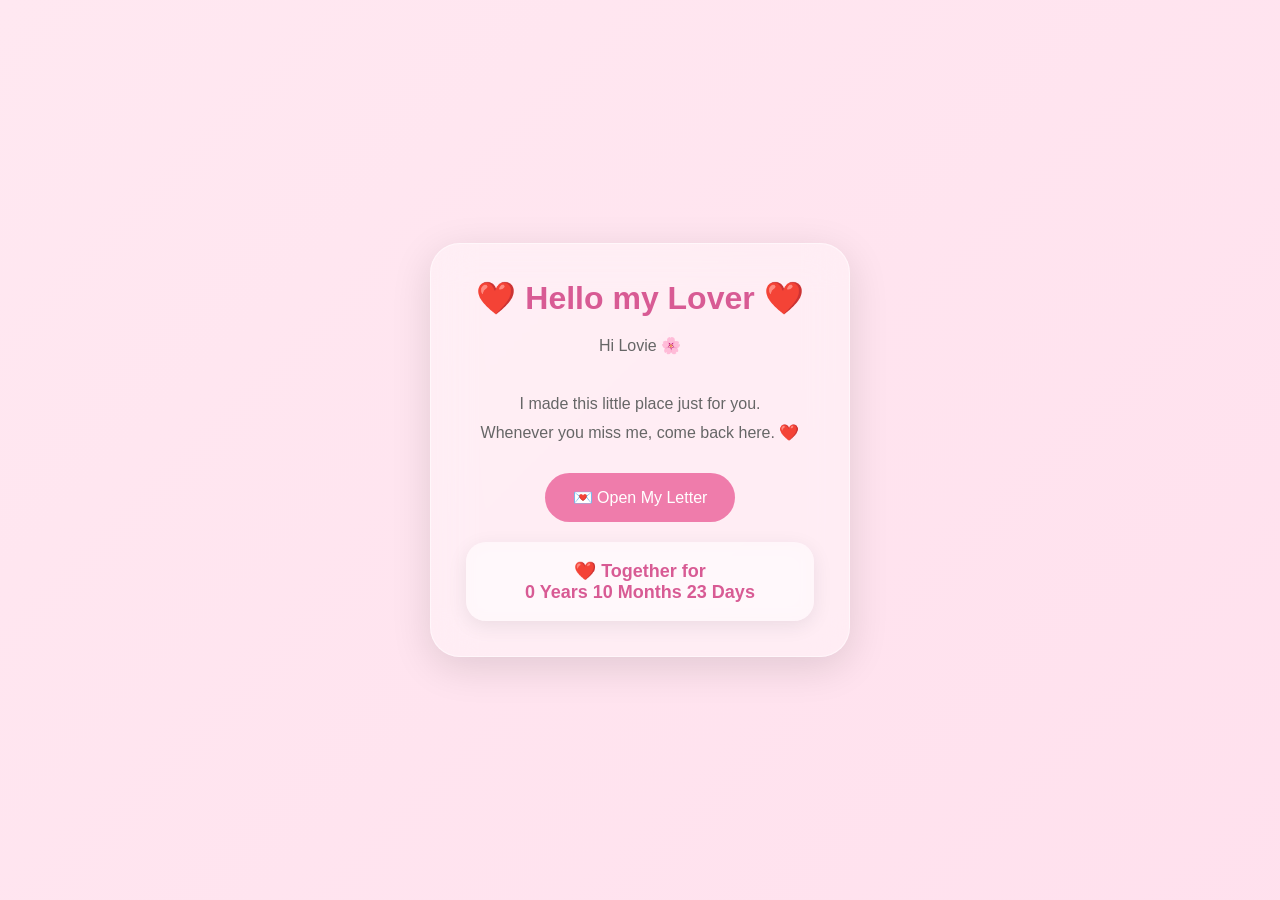
==== index.html @ e9fb4ff9 "Update index.html" ====
<!DOCTYPE html>
<html lang="en">
<head>
<meta charset="UTF-8">
<meta name="viewport" content="width=device-width, initial-scale=1.0">

<title>❤️ Hello my Lover ❤️</title>

<link rel="stylesheet" href="style.css">

</head>

<body>

<div class="container">

<h1>❤️ Hello my Lover ❤️</h1>

<p class="subtitle">
Hi Lovie 🌸<br><br>
I made this little place just for you.<br>
Whenever you miss me, come back here. ❤️
</p>

<button onclick="showLetter()">
💌 Open My Letter
</button>

<div id="counter" style="margin-top:20px;font-size:18px;color:#d85b94;"></div>

<div id="letter">

<h2>My Love Letter 💖</h2>

<p>

Hi mahal, to be honest, I do not really know what I should write or say to you. The pressure of thinking of pleasing you always and thinking that a simple letter wouldn’t impress you keeps crushing me. But maybe I guess I will just let my heart speak.

The moment my feelings developed for you, I always knew life would be very peaceful. I saw peace in your eyes and I saw forever in your smiles. I had sleepless nights thinking about how our life could be if we end up loving each other. And now I kept having sleepless nights working for us to secure our future haha. I just love how things are still the same but with a different goal. 

My heart never lies, and I always follow it. Right from the very moment my heart beat skips, I knew I’m in love with you. But that’s a childish thing to say, so I tried to prove it. 

I spoke with you.

I bonded with you.

I dated you.

And I tried my best to know more about you.

It seems to me that the more deeply I dive, the more I cultivate my feelings.

I’m always so nervous when you’re trying to ask me “why do you love me?” Or when you were asking me “give me reasons why you love me.” I really don’t know and I’m just too pressured that I might not satisfy your expectations or you might not be impressed of how shallow my words could be when being asked on the spot huhu.

But maybe with this, I hope you know that my love for you is genuine. You said feelings fade, right? Well, maybe it does, I agree. Feelings are transient, they visit and depart. Love, however, is not measured by the intensity of emotion but by the constancy of devotion. If feelings are the spark, love is the flame that continues to burn long after the spark has disappeared.

So then my feelings for you are real and it led me to this situation wherein I have an undying love for you.

I love you, my love.

And if one day these words become just another message buried beneath countless others, I hope you’ll remember that they came from a heart that found its peace in yours

<br><br>

yours,always,

<br>

Franz ❤️

</p>

</div>

</div>

<script src="script.js"></script>

</body>
</html>
---- style.css ----
*{
    margin:0;
    padding:0;
    box-sizing:border-box;
    font-family:-apple-system,BlinkMacSystemFont,"SF Pro Display","Segoe UI",sans-serif;
}

body{
    background:linear-gradient(135deg,#ffe8f1,#ffd9ea,#fff2f7);
    background-size:400% 400%;
    animation:bgMove 12s ease infinite;
    min-height:100vh;
    display:flex;
    justify-content:center;
    align-items:center;
    overflow:hidden;
    color:#444;
}

.container{
    width:90%;
    max-width:420px;
    background:rgba(255,255,255,0.35);
    backdrop-filter:blur(20px);
    -webkit-backdrop-filter:blur(20px);
    border-radius:30px;
    padding:35px;
    text-align:center;
    box-shadow:0 10px 40px rgba(0,0,0,.12);
    border:1px solid rgba(255,255,255,.5);
    transition:.4s;
}

.container:hover{
    transform:translateY(-5px);
    box-shadow:0 20px 60px rgba(255,105,180,.18);
}

h1{
    color:#d85b94;
    font-size:2rem;
    margin-bottom:15px;
}

.subtitle{
    color:#666;
    line-height:1.8;
    margin-bottom:25px;
}

button{
    background:#ef7cab;
    color:white;
    border:none;
    padding:15px 28px;
    border-radius:50px;
    font-size:16px;
    cursor:pointer;
    transition:.3s;
}

button:active{
    transform:scale(.96);
}

#letter{
    display:none;
    text-align:left;
    margin-top:30px;
    line-height:1.9;
    animation:fade .5s ease;
}

@keyframes fade{
    from{
        opacity:0;
        transform:translateY(20px);
    }
    to{
        opacity:1;
        transform:translateY(0);
    }
}

#counter{
    margin-top:20px;
    padding:18px;
    border-radius:20px;
    background:rgba(255,255,255,.4);
    color:#d85b94;
    font-size:18px;
    font-weight:600;
    backdrop-filter:blur(12px);
    -webkit-backdrop-filter:blur(12px);
    box-shadow:0 5px 20px rgba(0,0,0,.08);
}

@keyframes bgMove{
    0%{background-position:0% 50%;}
    50%{background-position:100% 50%;}
    100%{background-position:0% 50%;}
}
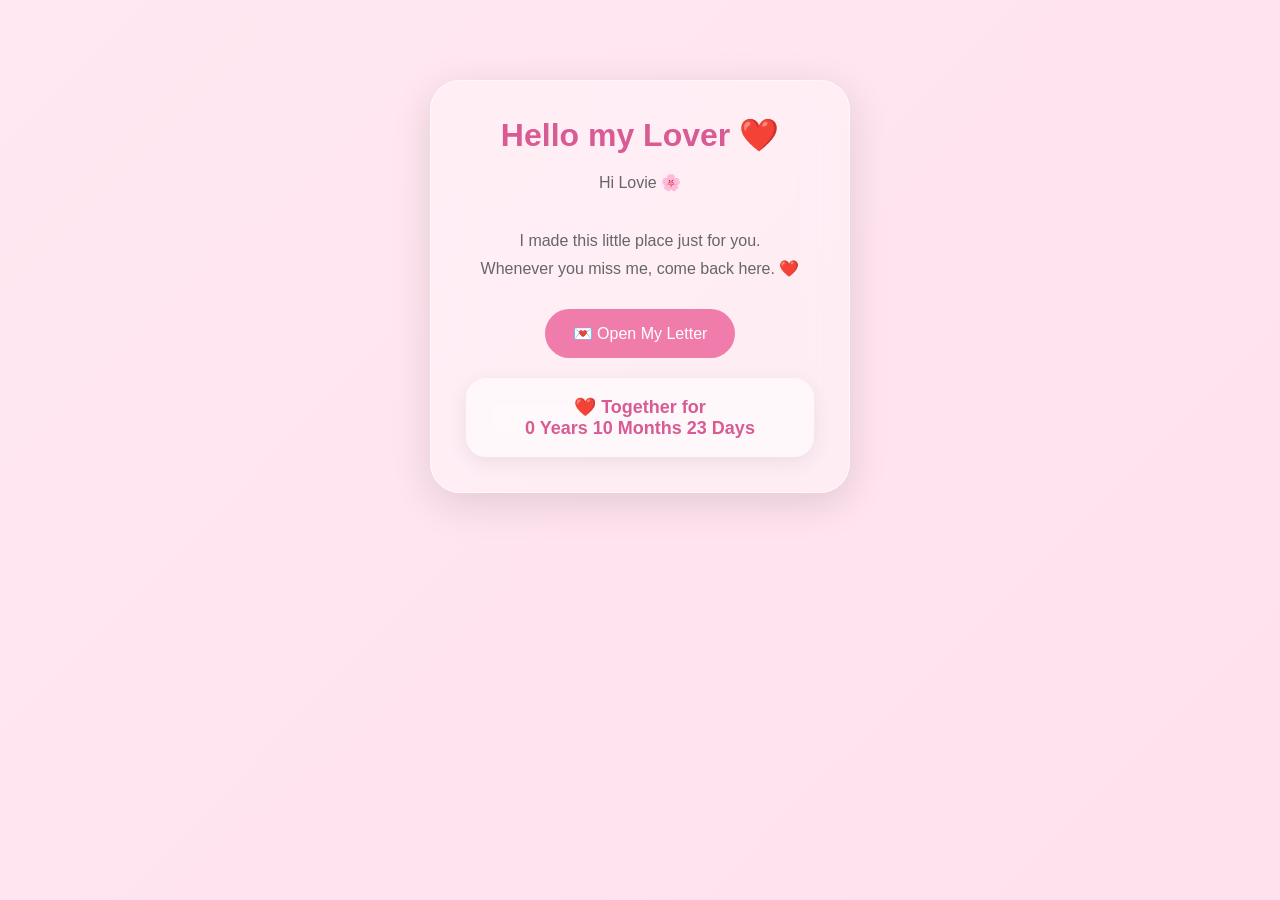
==== commit 22f6fc28: "Update index.html" ====
--- a/index.html
+++ b/index.html
@@ -4,7 +4,7 @@
 <meta charset="UTF-8">
 <meta name="viewport" content="width=device-width, initial-scale=1.0">
 
-<title>❤️ Hello my Lover ❤️</title>
+<title>Hello my Lover ❤️</title>
 
 <link rel="stylesheet" href="style.css">
 
@@ -14,7 +14,7 @@
 
 <div class="container">
 
-<h1>❤️ Hello my Lover ❤️</h1>
+<h1>Hello my Lover ❤️</h1>
 
 <p class="subtitle">
 Hi Lovie 🌸<br><br>
@@ -30,9 +30,7 @@
 
 <div id="letter">
 
-<h2>My Love Letter 💖</h2>
-
-<p>
+<p class="letter-text">
 
 Hi mahal, to be honest, I do not really know what I should write or say to you. The pressure of thinking of pleasing you always and thinking that a simple letter wouldn’t impress you keeps crushing me. But maybe I guess I will just let my heart speak.
 
--- a/style.css
+++ b/style.css
@@ -10,11 +10,16 @@
     background-size:400% 400%;
     animation:bgMove 12s ease infinite;
     min-height:100vh;
-    display:flex;
-    justify-content:center;
-    align-items:center;
-    overflow:hidden;
+    height:auto;
+    display:block;
+    padding:40px 0;
+    overflow-y:auto;
+    overflow:visible;
     color:#444;
+}
+
+.container{
+    margin:40px auto;
 }
 
 .container{
@@ -71,6 +76,11 @@
     animation:fade .5s ease;
 }
 
+#letter p{
+    text-align: justify;
+    text-justify: inter-word;
+}
+
 @keyframes fade{
     from{
         opacity:0;
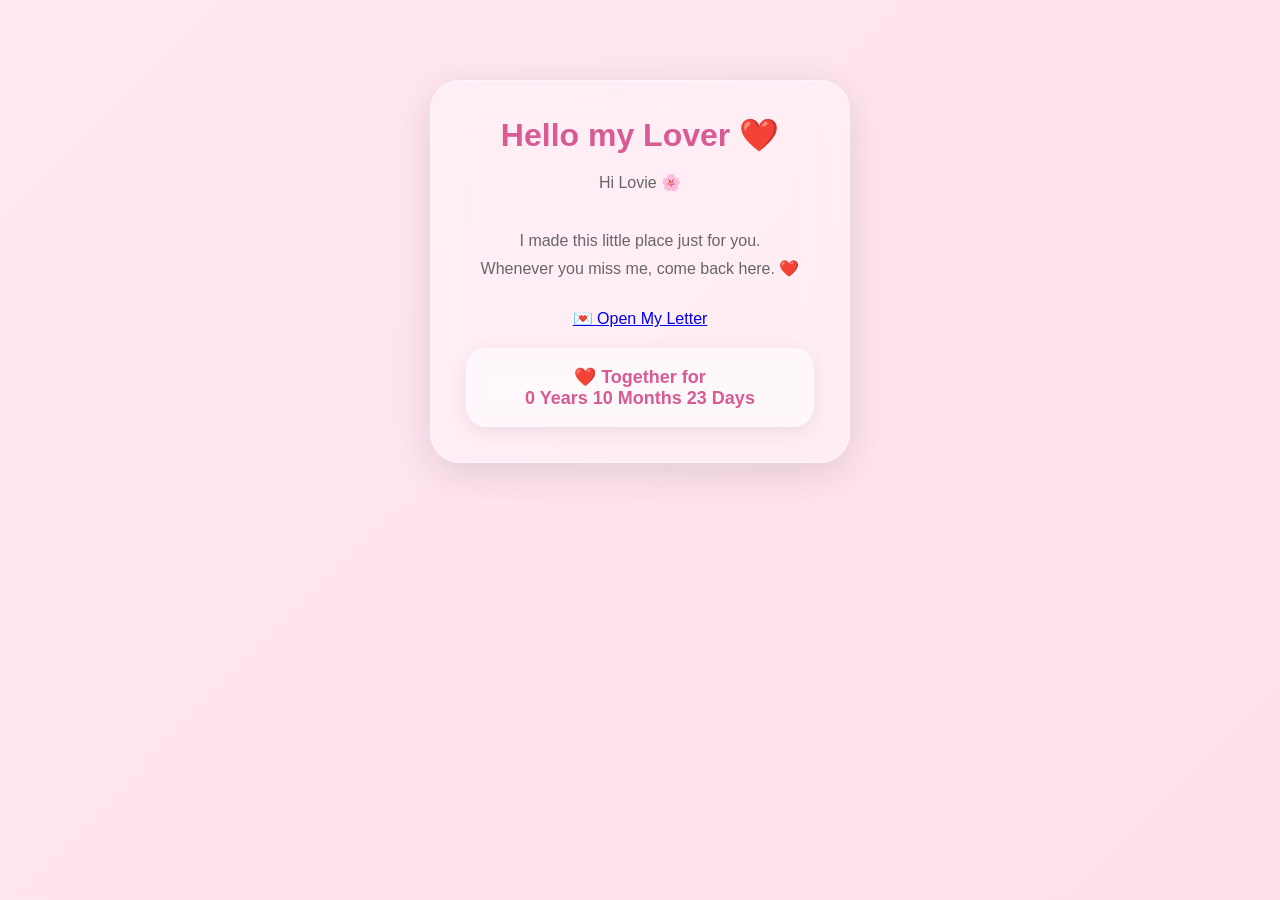
==== commit 81fcf53e: "Update index.html" ====
--- a/index.html
+++ b/index.html
@@ -22,53 +22,11 @@
 Whenever you miss me, come back here. ❤️
 </p>
 
-<button onclick="showLetter()">
-💌 Open My Letter
-</button>
+<a href="letter.html" class="button">
+    💌 Open My Letter
+</a>
 
 <div id="counter" style="margin-top:20px;font-size:18px;color:#d85b94;"></div>
-
-<div id="letter">
-
-<p class="letter-text">
-
-Hi mahal, to be honest, I do not really know what I should write or say to you. The pressure of thinking of pleasing you always and thinking that a simple letter wouldn’t impress you keeps crushing me. But maybe I guess I will just let my heart speak.
-
-The moment my feelings developed for you, I always knew life would be very peaceful. I saw peace in your eyes and I saw forever in your smiles. I had sleepless nights thinking about how our life could be if we end up loving each other. And now I kept having sleepless nights working for us to secure our future haha. I just love how things are still the same but with a different goal. 
-
-My heart never lies, and I always follow it. Right from the very moment my heart beat skips, I knew I’m in love with you. But that’s a childish thing to say, so I tried to prove it. 
-
-I spoke with you.
-
-I bonded with you.
-
-I dated you.
-
-And I tried my best to know more about you.
-
-It seems to me that the more deeply I dive, the more I cultivate my feelings.
-
-I’m always so nervous when you’re trying to ask me “why do you love me?” Or when you were asking me “give me reasons why you love me.” I really don’t know and I’m just too pressured that I might not satisfy your expectations or you might not be impressed of how shallow my words could be when being asked on the spot huhu.
-
-But maybe with this, I hope you know that my love for you is genuine. You said feelings fade, right? Well, maybe it does, I agree. Feelings are transient, they visit and depart. Love, however, is not measured by the intensity of emotion but by the constancy of devotion. If feelings are the spark, love is the flame that continues to burn long after the spark has disappeared.
-
-So then my feelings for you are real and it led me to this situation wherein I have an undying love for you.
-
-I love you, my love.
-
-And if one day these words become just another message buried beneath countless others, I hope you’ll remember that they came from a heart that found its peace in yours
-
-<br><br>
-
-yours,always,
-
-<br>
-
-Franz ❤️
-
-</p>
-
-</div>
 
 </div>
 
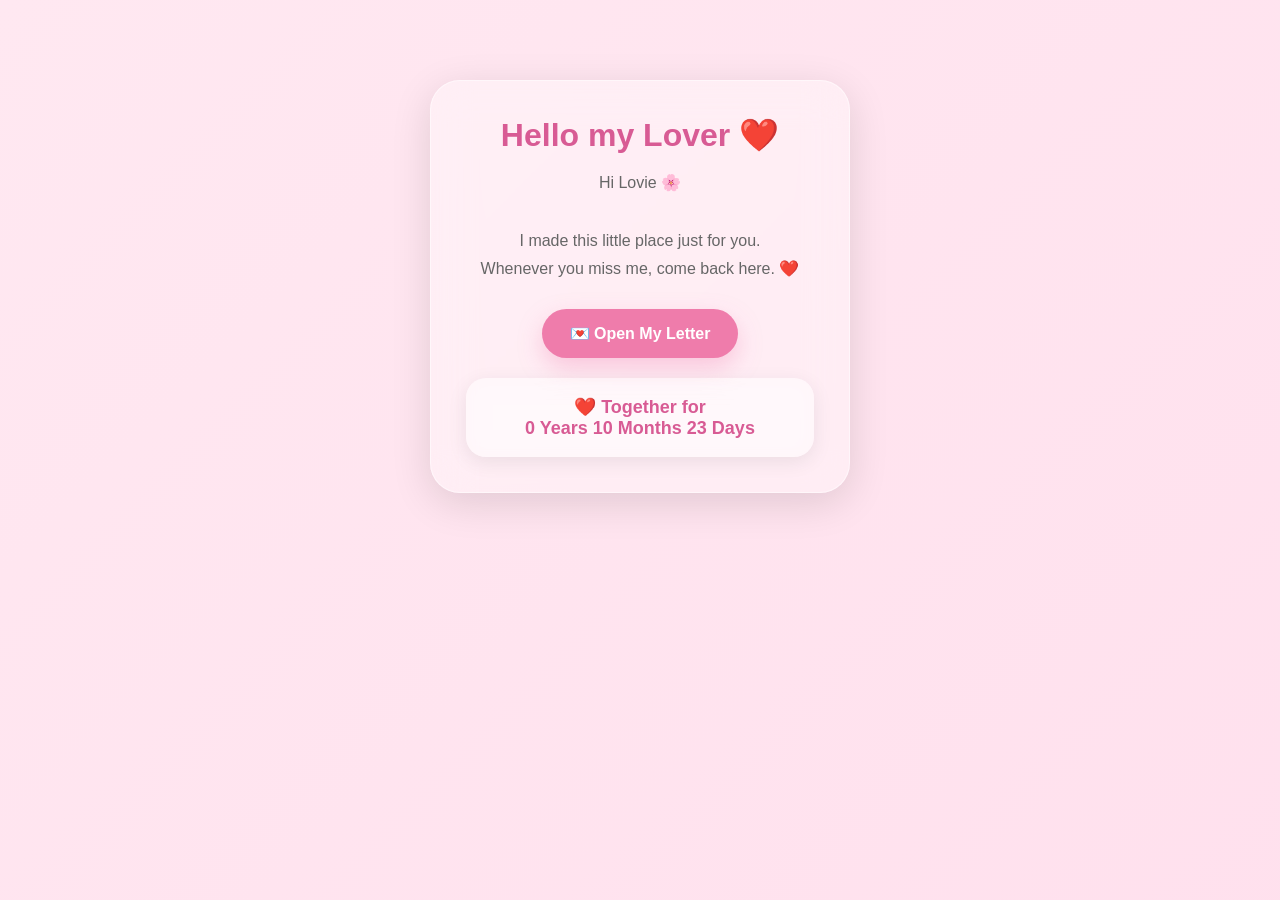
==== commit b3bb8dc4: "Update index.html" ====
--- a/index.html
+++ b/index.html
@@ -22,7 +22,7 @@
 Whenever you miss me, come back here. ❤️
 </p>
 
-<a href="letter.html" class="button">
+<a href="letter.html" class="button" id="openLetter">
     💌 Open My Letter
 </a>
 
--- a/style.css
+++ b/style.css
@@ -53,32 +53,40 @@
     margin-bottom:25px;
 }
 
-button{
+.button{
+    display:inline-block;
     background:#ef7cab;
     color:white;
+    text-decoration:none;
     border:none;
     padding:15px 28px;
     border-radius:50px;
     font-size:16px;
+    font-weight:600;
     cursor:pointer;
     transition:.3s;
+    box-shadow:0 10px 25px rgba(239,124,171,.35);
 }
 
-button:active{
+.button:hover{
+    transform:translateY(-3px);
+    box-shadow:0 15px 35px rgba(239,124,171,.45);
+}
+
+.button:active{
     transform:scale(.96);
 }
 
-#letter{
-    display:none;
+.letter-content{
     text-align:left;
     margin-top:30px;
     line-height:1.9;
     animation:fade .5s ease;
 }
 
-#letter p{
-    text-align: justify;
-    text-justify: inter-word;
+.letter-content p{
+    text-align:justify;
+    text-justify:inter-word;
 }
 
 @keyframes fade{
@@ -109,4 +117,52 @@
     0%{background-position:0% 50%;}
     50%{background-position:100% 50%;}
     100%{background-position:0% 50%;}
+}
+
+.letter-page{
+    max-width:700px;
+    margin:auto;
+    animation:fade .8s ease;
+}
+
+.letter-card{
+    background:white;
+    border-radius:25px;
+    padding:35px;
+    box-shadow:0 12px 35px rgba(0,0,0,.12);
+}
+
+.back-button{
+    display:inline-block;
+    margin-bottom:20px;
+    color:#d85b94;
+    text-decoration:none;
+    font-weight:bold;
+}
+
+.back-button:hover{
+    opacity:.8;
+}
+
+.letter-text{
+    text-align:justify;
+    line-height:2;
+    margin-bottom:24px;
+}
+
+/* Smooth page load */
+body{
+    opacity:0;
+    animation:pageFade .8s ease forwards;
+}
+
+@keyframes pageFade{
+    from{
+        opacity:0;
+        transform:translateY(15px);
+    }
+    to{
+        opacity:1;
+        transform:translateY(0);
+    }
 }
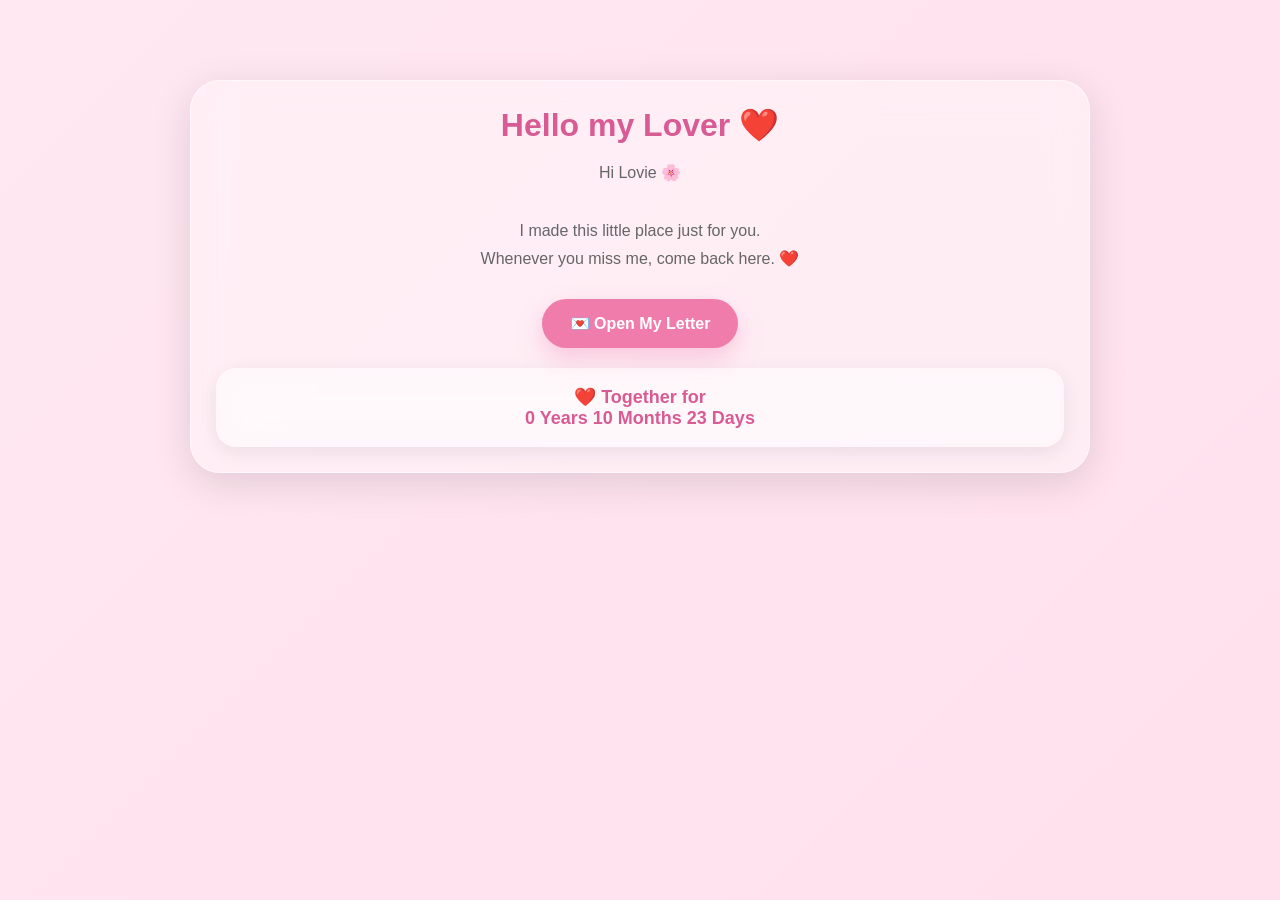
==== commit 3e21f441: "Update index.html" ====
--- a/index.html
+++ b/index.html
@@ -33,4 +33,5 @@
 <script src="script.js"></script>
 
 </body>
+
 </html>
--- a/style.css
+++ b/style.css
@@ -23,17 +23,17 @@
 }
 
 .container{
-    width:90%;
-    max-width:420px;
-    background:rgba(255,255,255,0.35);
+    width:95%;
+    max-width:900px;
+    margin:40px auto;
+    background:rgba(255,255,255,.35);
     backdrop-filter:blur(20px);
     -webkit-backdrop-filter:blur(20px);
     border-radius:30px;
-    padding:35px;
+    padding:25px;
     text-align:center;
     box-shadow:0 10px 40px rgba(0,0,0,.12);
     border:1px solid rgba(255,255,255,.5);
-    transition:.4s;
 }
 
 .container:hover{
@@ -120,15 +120,16 @@
 }
 
 .letter-page{
-    max-width:700px;
-    margin:auto;
-    animation:fade .8s ease;
+    max-width:900px;
+    width:95%;
+    margin:40px auto;
 }
 
 .letter-card{
+    width:100%;
     background:white;
     border-radius:25px;
-    padding:35px;
+    padding:45px 15px;
     box-shadow:0 12px 35px rgba(0,0,0,.12);
 }
 
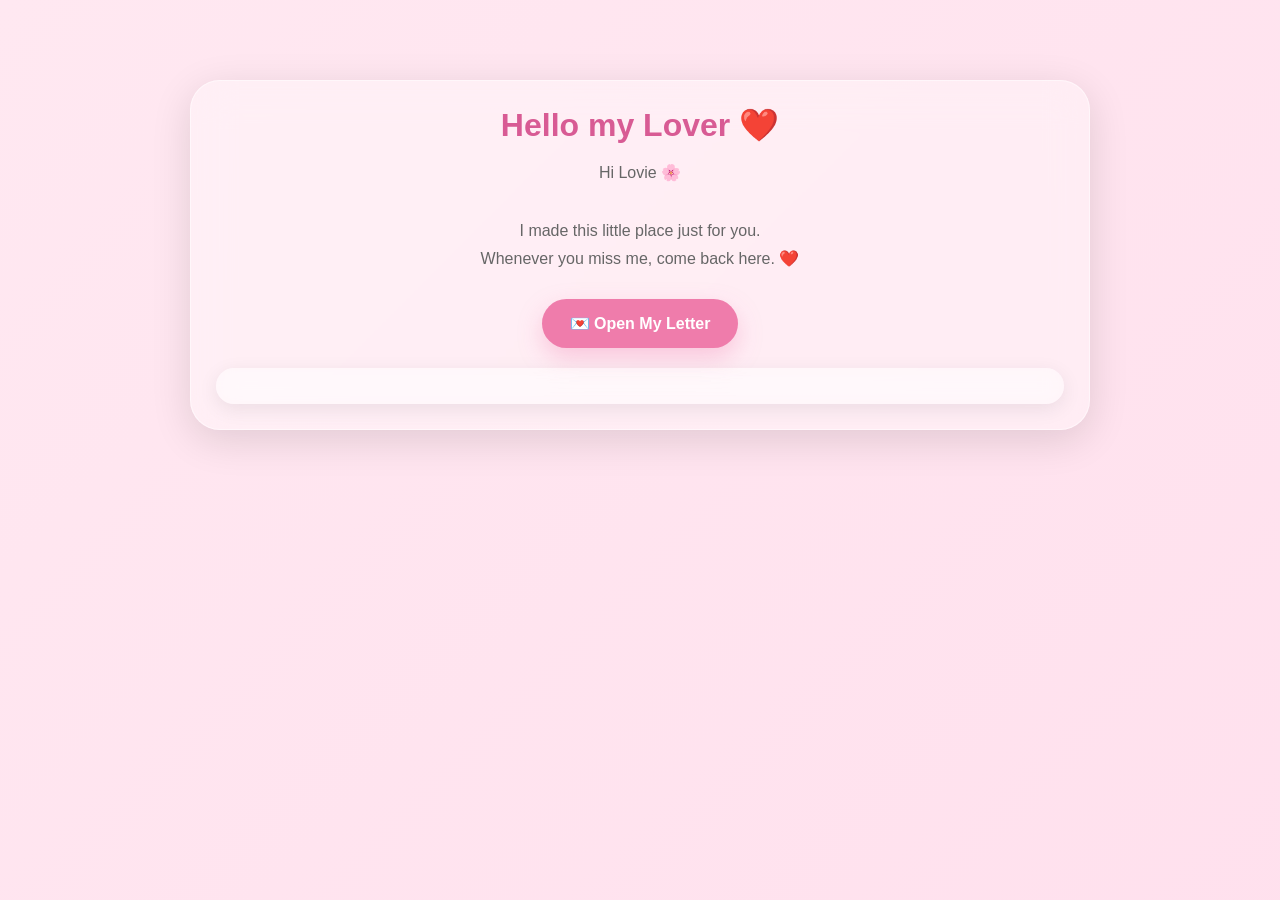
==== commit edf08155: "Update index.html" ====
--- a/style.css
+++ b/style.css
@@ -139,6 +139,11 @@
     color:#d85b94;
     text-decoration:none;
     font-weight:bold;
+    background:none;
+    border:none;
+    padding:0;
+    font-size:inherit;
+    cursor:pointer;
 }
 
 .back-button:hover{
@@ -151,7 +156,112 @@
     margin-bottom:24px;
 }
 
+
+/* ============================= */
+/* LETTER SELECTION SCREEN       */
+/* ============================= */
+
+#letter-selection{
+    animation:fade .5s ease;
+}
+
+#letter-selection h1{
+    margin-bottom:10px;
+}
+
+#letter-selection .subtitle{
+    margin-bottom:30px;
+}
+
+.letter-question{
+    color:#666;
+    font-size:17px;
+    margin-bottom:25px;
+}
+
+
+/* Envelope choices */
+
+.letter-options{
+    display:flex;
+    justify-content:center;
+    gap:20px;
+    flex-wrap:wrap;
+}
+
+.letter-option{
+    width:240px;
+    min-height:190px;
+    padding:25px 20px;
+    border:none;
+    border-radius:25px;
+    background:rgba(255,255,255,.65);
+    border:1px solid rgba(255,255,255,.75);
+    box-shadow:0 10px 30px rgba(0,0,0,.08);
+    color:#555;
+    cursor:pointer;
+    transition:.3s ease;
+    text-align:center;
+}
+
+.letter-option:hover{
+    transform:translateY(-7px);
+    box-shadow:0 18px 40px rgba(216,91,148,.18);
+    background:rgba(255,255,255,.85);
+}
+
+.letter-option:active{
+    transform:scale(.97);
+}
+
+.letter-icon{
+    font-size:48px;
+    line-height:1;
+    margin-bottom:15px;
+    display:block;
+}
+
+.letter-option h2{
+    color:#d85b94;
+    font-size:19px;
+    margin-bottom:8px;
+}
+
+.letter-option p{
+    color:#777;
+    font-size:14px;
+    line-height:1.6;
+}
+
+
+/* Hide letters until selected */
+
+.hidden-letter{
+    display:none;
+}
+
+
+/* Make the selected letter appear smoothly */
+
+.hidden-letter.show-letter{
+    display:block;
+    animation:letterOpen .5s ease;
+}
+
+@keyframes letterOpen{
+    from{
+        opacity:0;
+        transform:translateY(15px);
+    }
+    to{
+        opacity:1;
+        transform:translateY(0);
+    }
+}
+
+
 /* Smooth page load */
+
 body{
     opacity:0;
     animation:pageFade .8s ease forwards;
@@ -166,4 +276,48 @@
         opacity:1;
         transform:translateY(0);
     }
+}
+
+
+/* ============================= */
+/* MOBILE                        */
+/* ============================= */
+
+@media (max-width:600px){
+
+    body{
+        padding:20px 0;
+    }
+
+    .container{
+        width:92%;
+        margin:25px auto;
+        padding:20px 15px;
+        border-radius:25px;
+    }
+
+    h1{
+        font-size:1.7rem;
+    }
+
+    .letter-card{
+        padding:35px 15px;
+    }
+
+    .letter-text{
+        line-height:1.9;
+        margin-bottom:22px;
+    }
+
+    .letter-options{
+        flex-direction:column;
+        align-items:center;
+        gap:15px;
+    }
+
+    .letter-option{
+        width:100%;
+        max-width:300px;
+    }
+
 }
